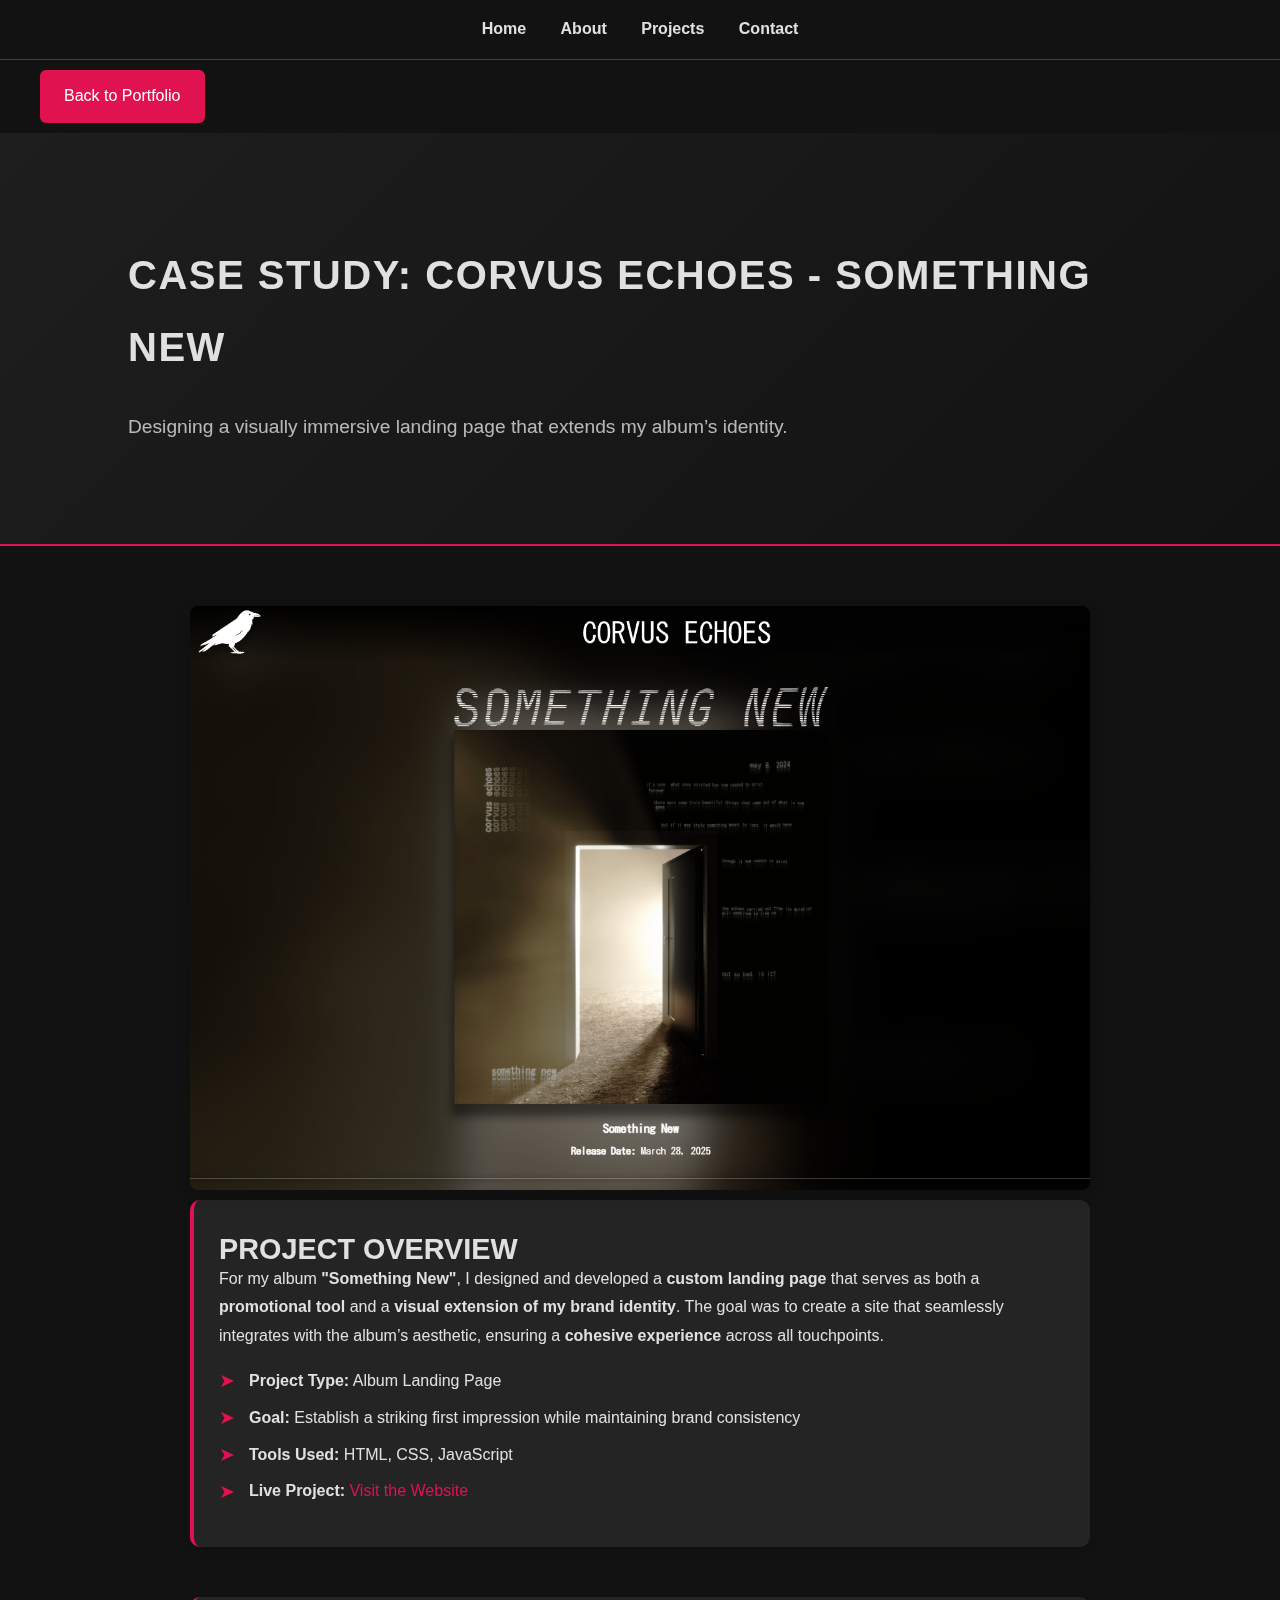
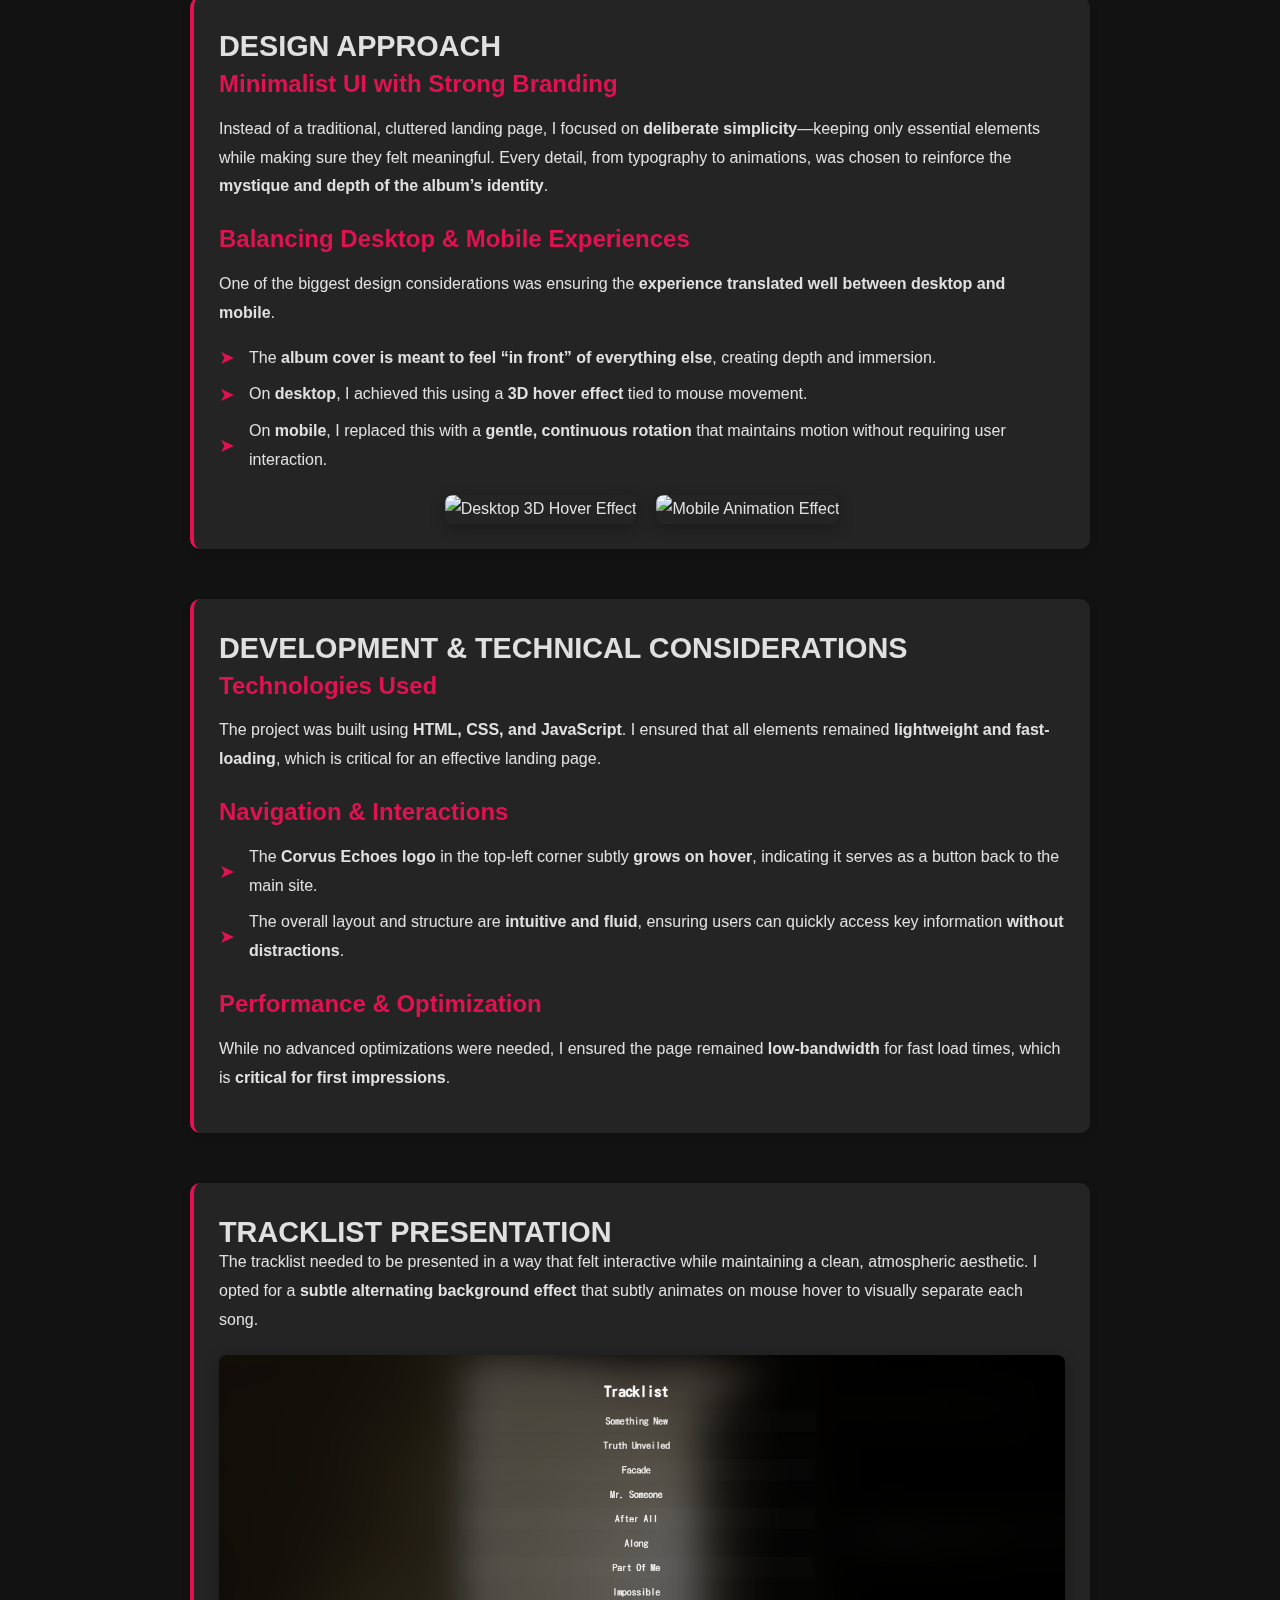
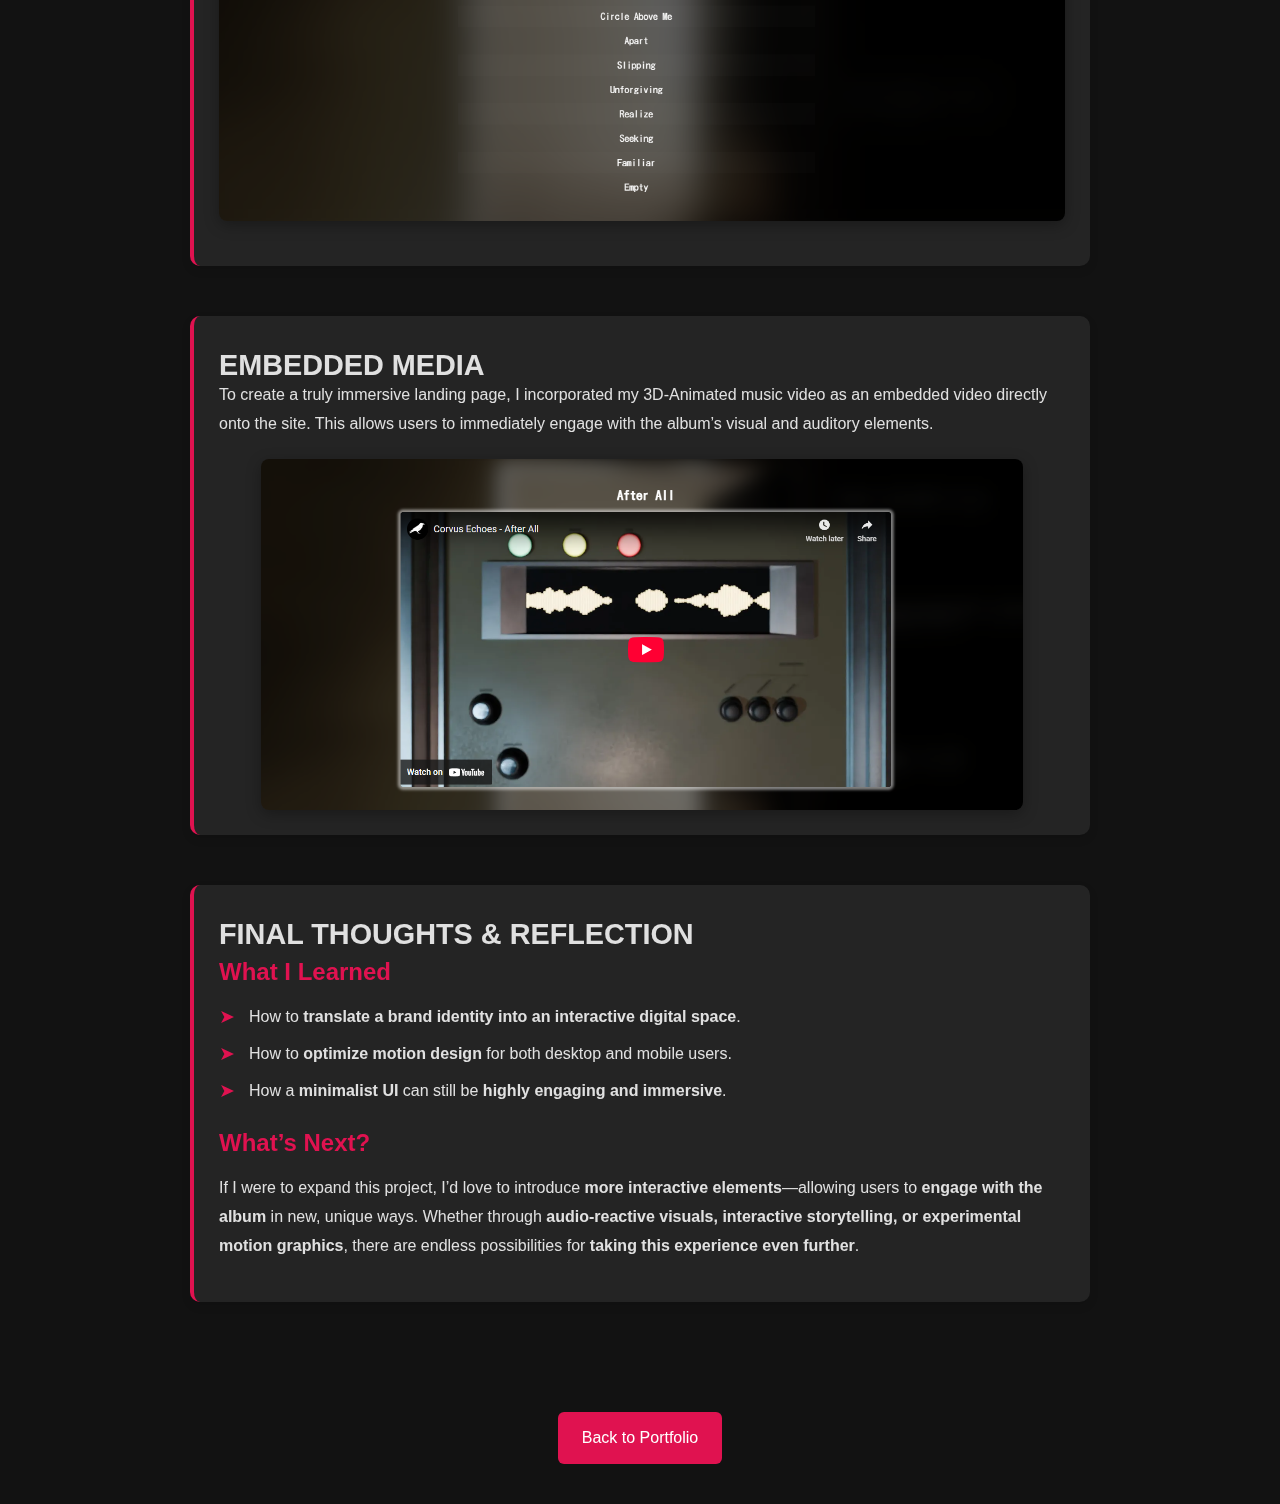
==== projects/somethingnew-landingpage/somethingnew-landingpage.html @ 7a06d149 "Added portfolio content" ====
<!DOCTYPE html>
<html lang="en">
<head>
    <meta charset="UTF-8">
    <meta name="viewport" content="width=device-width, initial-scale=1.0">
    <title>Case Study: Corvus Echoes - Something New | James Evans</title>
    <link rel="stylesheet" href="../project-styles.css">
</head>
<body>

    <!-- Navigation -->
    <nav>
        <ul>
            <li><a href="/index.html">Home</a></li>
            <li><a href="/#about">About</a></li>
            <li><a href="/#projects">Projects</a></li>
            <li><a href="/#contact">Contact</a></li>
        </ul>
    </nav>

    <!-- Back to Portfolio Button -->
    <section class="back-to-portfolio" tag="top">
        <a href="/index.html" class="btn">Back to Portfolio</a>
    </section>    

    <!-- Hero Section -->
    <header class="hero">
        <h1>Case Study: Corvus Echoes - Something New</h1>
        <p>Designing a visually immersive landing page that extends my album’s identity.</p>
    </header>

    <!-- Case Study Content -->
    <section class="case-study">
        <div class="case-study-header">
            <img src="somethingnew-landingpage.png" alt="Corvus Echoes Landing Page Screenshot">
        </div>

        <!-- Project Overview -->
        <section class="case-study-section">
            <h2>Project Overview</h2>
            <p>
                For my album <strong>"Something New"</strong>, I designed and developed a <strong>custom landing page</strong> that serves as both a 
                <strong>promotional tool</strong> and a <strong>visual extension of my brand identity</strong>. The goal was to create a site that seamlessly 
                integrates with the album’s aesthetic, ensuring a <strong>cohesive experience</strong> across all touchpoints.
            </p>
            <ul class="about-list">
                <li><strong>Project Type:</strong> Album Landing Page</li>
                <li><strong>Goal:</strong> Establish a striking first impression while maintaining brand consistency</li>
                <li><strong>Tools Used:</strong> HTML, CSS, JavaScript</li>
                <li><strong>Live Project:</strong> <a href="https://corvus-echoes.com/albums/something-new" target="_blank">Visit the Website</a></li>
            </ul>
        </section>

        <!-- Design Approach -->
        <section class="case-study-section">
            <h2>Design Approach</h2>

            <h3>Minimalist UI with Strong Branding</h3>
            <p>
                Instead of a traditional, cluttered landing page, I focused on <strong>deliberate simplicity</strong>—keeping only essential 
                elements while making sure they felt meaningful. Every detail, from typography to animations, was chosen to reinforce the 
                <strong>mystique and depth of the album’s identity</strong>.
            </p>

            <h3>Balancing Desktop & Mobile Experiences</h3>
            <p>
                One of the biggest design considerations was ensuring the <strong>experience translated well between desktop and mobile</strong>.
            </p>
            <ul class="about-list">
                <li>The <strong>album cover is meant to feel “in front” of everything else</strong>, creating depth and immersion.</li>
                <li>On <strong>desktop</strong>, I achieved this using a <strong>3D hover effect</strong> tied to mouse movement.</li>
                <li>On <strong>mobile</strong>, I replaced this with a <strong>gentle, continuous rotation</strong> that maintains motion without requiring user interaction.</li>
            </ul>

            <!-- GIF Comparison -->
            <div class="visual-comparison">
                <img src="album-desktop.gif" alt="Desktop 3D Hover Effect">
                <img src="album_mobile.gif" alt="Mobile Animation Effect">
            </div>
        </section>

        <!-- Development & Technical Considerations -->
        <section class="case-study-section">
            <h2>Development & Technical Considerations</h2>

            <h3>Technologies Used</h3>
            <p>
                The project was built using <strong>HTML, CSS, and JavaScript</strong>. I ensured that all elements remained <strong>lightweight and fast-loading</strong>,
                which is critical for an effective landing page.
            </p>

            <h3>Navigation & Interactions</h3>
            <ul class="about-list">
                <li>The <strong>Corvus Echoes logo</strong> in the top-left corner subtly <strong>grows on hover</strong>, indicating it serves as a button back to the main site.</li>
                <li>The overall layout and structure are <strong>intuitive and fluid</strong>, ensuring users can quickly access key information <strong>without distractions</strong>.</li>
            </ul>

            <h3>Performance & Optimization</h3>
            <p>
                While no advanced optimizations were needed, I ensured the page remained <strong>low-bandwidth</strong> for fast load times, which is 
                <strong>critical for first impressions</strong>.
            </p>
        </section>

        <!-- Tracklist -->
        <section class="case-study-section">
            <h2>Tracklist Presentation</h2>
            <p>
                The tracklist needed to be presented in a way that felt interactive while maintaining a clean, atmospheric aesthetic.
                I opted for a <strong>subtle alternating background effect</strong> that subtly animates on mouse hover to visually separate each song.
            </p>
            <img src="tracklist.png" alt="Album Tracklist" class="full-width-image">
        </section>

        <!-- Video Player -->
        <section class="case-study-section">
            <h2>Embedded Media</h2>
            <p>
                To create a truly immersive landing page, I incorporated my 3D-Animated music video as an embedded video directly onto the site.
                This allows users to immediately engage with the album’s visual and auditory elements.
            </p>
            <div class="video-container">
                <img src="video-player.png" alt="Embedded Video Player Screenshot">
            </div>
        </section>

        <!-- Final Thoughts -->
        <section class="case-study-section">
            <h2>Final Thoughts & Reflection</h2>

            <h3>What I Learned</h3>
            <ul class="about-list">
                <li>How to <strong>translate a brand identity into an interactive digital space</strong>.</li>
                <li>How to <strong>optimize motion design</strong> for both desktop and mobile users.</li>
                <li>How a <strong>minimalist UI</strong> can still be <strong>highly engaging and immersive</strong>.</li>
            </ul>

            <h3>What’s Next?</h3>
            <p>
                If I were to expand this project, I’d love to introduce <strong>more interactive elements</strong>—allowing users to <strong>engage with the album</strong> in 
                new, unique ways. Whether through <strong>audio-reactive visuals, interactive storytelling, or experimental motion graphics</strong>, there are endless possibilities 
                for <strong>taking this experience even further</strong>.
            </p>
        </section>

    </section>

    <!-- Back to Portfolio Button -->
    <section class="back-to-portfolio">
        <a href="/index.html" class="btn">Back to Portfolio</a>
    </section>

</body>
</html>
---- projects/project-styles.css ----
/* General Case Study Styles */
:root {
    --primary-color: #e01250;
    --text-color: #e0e0e0;
    --bg-color: #121212;
    --accent-bg: rgba(255, 255, 255, 0.08);
    --border-color: rgba(255, 255, 255, 0.2);
}

body {
    font-family: "Franklin Gothic", sans-serif;
    margin: 0;
    padding: 0;
    background: var(--bg-color);
    color: var(--text-color);
    line-height: 1.8;
}

/* Navigation */
nav {
    position: sticky;
    top: 0;
    width: 100%;
    padding: 15px 0;
    z-index: 100;
    text-align: center;
    background: linear-gradient(180deg, rgba(18, 18, 18, 0.9) 10%, rgba(18, 18, 18, 0.6) 95%, rgba(0, 0, 0, 0) 100%);
    backdrop-filter: blur(6px) brightness(1.1);
    border-bottom: 1px solid var(--border-color);
}

nav ul {
    list-style: none;
    padding: 0;
    margin: 0;
}

nav ul li {
    display: inline;
    margin: 0 15px;
}

nav ul li a, #contact a {
    color: var(--text-color);
    text-decoration: none;
    font-weight: 600;
    position: relative;
    transition: color 0.3s ease-in-out, text-shadow 0.3s ease-in-out;
}

nav ul li a::after, #contact a::after {
    content: "";
    position: absolute;
    left: 0;
    bottom: -3px;
    width: 100%;
    height: 2px;
    background: var(--primary-color);
    transform: scaleX(0);
    transform-origin: left;
    transition: transform 0.3s ease-in-out;
}

nav ul li a:hover, #contact a:hover {
    color: var(--primary-color);
    text-shadow: 0px 0px 10px var(--primary-color);
}

nav ul li a:hover::after, #contact a:hover::after {
    transform: scaleX(1);
}

/* Hero Section */
.hero {
    text-align: left;
    padding: 80px 10%;
    background: linear-gradient(135deg, #1e1e1e 0%, #121212 100%);
    border-bottom: 2px solid var(--primary-color);
}

.hero h1 {
    font-size: 2.5rem;
    font-weight: 700;
    text-transform: uppercase;
    letter-spacing: 1.5px;
}

.hero p {
    font-size: 1.2rem;
    opacity: 0.8;
    max-width: 700px;
}

/* Case Study Content */
.case-study {
    max-width: 900px;
    margin: 40px auto;
    padding: 20px;
}

.case-study-header img {
    width: 100%;
    border-radius: 8px;
    box-shadow: 0px 4px 15px rgba(0, 0, 0, 0.2);
}

/* Sections */
.case-study-section {
    margin-bottom: 50px;
    padding: 25px;
    background: var(--accent-bg);
    border-radius: 10px;
    border-left: 4px solid var(--primary-color);
    box-shadow: 0px 4px 10px rgba(0, 0, 0, 0.1);
}

/* Headings */
.case-study-section h2, .case-study-section h3 {
    margin-bottom: 0;
    font-weight: 700;
}

.case-study-section h2 {
    line-height: 0;
    font-size: 1.8rem;
    color: var(--text-color);
    text-transform: uppercase;
}

.case-study-section h3 {
    line-height: 1.2;
    font-size: 1.5rem;
    color: var(--primary-color);
    font-weight: 600;
}

/* Lists */
.about-list {
    list-style: none;
    padding: 0;
}

.about-list li {
    font-size: 1rem;
    color: var(--text-color);
    margin-bottom: 8px;
    position: relative;
    padding-left: 30px;
    text-align: left;
}

.about-list li::before {
    content: "➤";
    color: var(--primary-color);
    font-size: 1.2rem;
    position: absolute;
    left: 0;
    top: 50%;
    transform: translateY(-50%);
}

/* Links */
a {
    color: var(--primary-color);
    text-decoration: none;
    transition: text-shadow 0.3s ease-in-out;
}

a:hover {
    text-shadow: 0px 0px 8px var(--primary-color);
}

/* Next Steps Section */
.back-to-portfolio {
    text-align: center;
    margin: 40px 0;
}

.back-to-portfolio[tag="top"] {
    text-align: left;
    margin: 10px 0;
    margin-left: 40px;
}

.back-to-portfolio .btn {
    display: inline-block;
    padding: 12px 24px;
    font-size: 1rem;
    color: #fff;
    background: var(--primary-color);
    text-decoration: none;
    border-radius: 6px;
    transition: transform 0.3s ease-in-out, background 0.3s ease-in-out;
}

.back-to-portfolio .btn:hover {
    transform: scale(1.05);
    box-shadow: 0px 0px 20px rgba(224, 18, 80, .5);
}

/* Responsive Image Styling */
.visual-comparison {
    display: flex;
    justify-content: center;
    gap: 20px;
    margin-top: 20px;
}

.visual-comparison img {
    max-width: 45%;
    border-radius: 8px;
    box-shadow: 0px 4px 15px rgba(0, 0, 0, 0.3);
}

/* Full Width Tracklist Image */
.full-width-image {
    width: 100%;
    max-width: 900px;
    display: block;
    margin: 20px auto;
    border-radius: 8px;
    box-shadow: 0px 4px 15px rgba(0, 0, 0, 0.3);
}

/* Video Container */
.video-container {
    display: flex;
    justify-content: center;
    align-items: center;
    margin-top: 20px;
}

.video-container img {
    max-width: 90%;
    border-radius: 8px;
    box-shadow: 0px 4px 15px rgba(0, 0, 0, 0.3);
}


/* Responsive Design */
@media (max-width: 768px) {
    .hero {
        padding: 60px 5%;
    }
    .case-study {
        padding: 15px;
    }
    .case-study-section {
        padding: 15px;
    }
    .visual-comparison {
        flex-direction: column;
        align-items: center;
    }

    .visual-comparison img {
        max-width: 80%;
    }
}
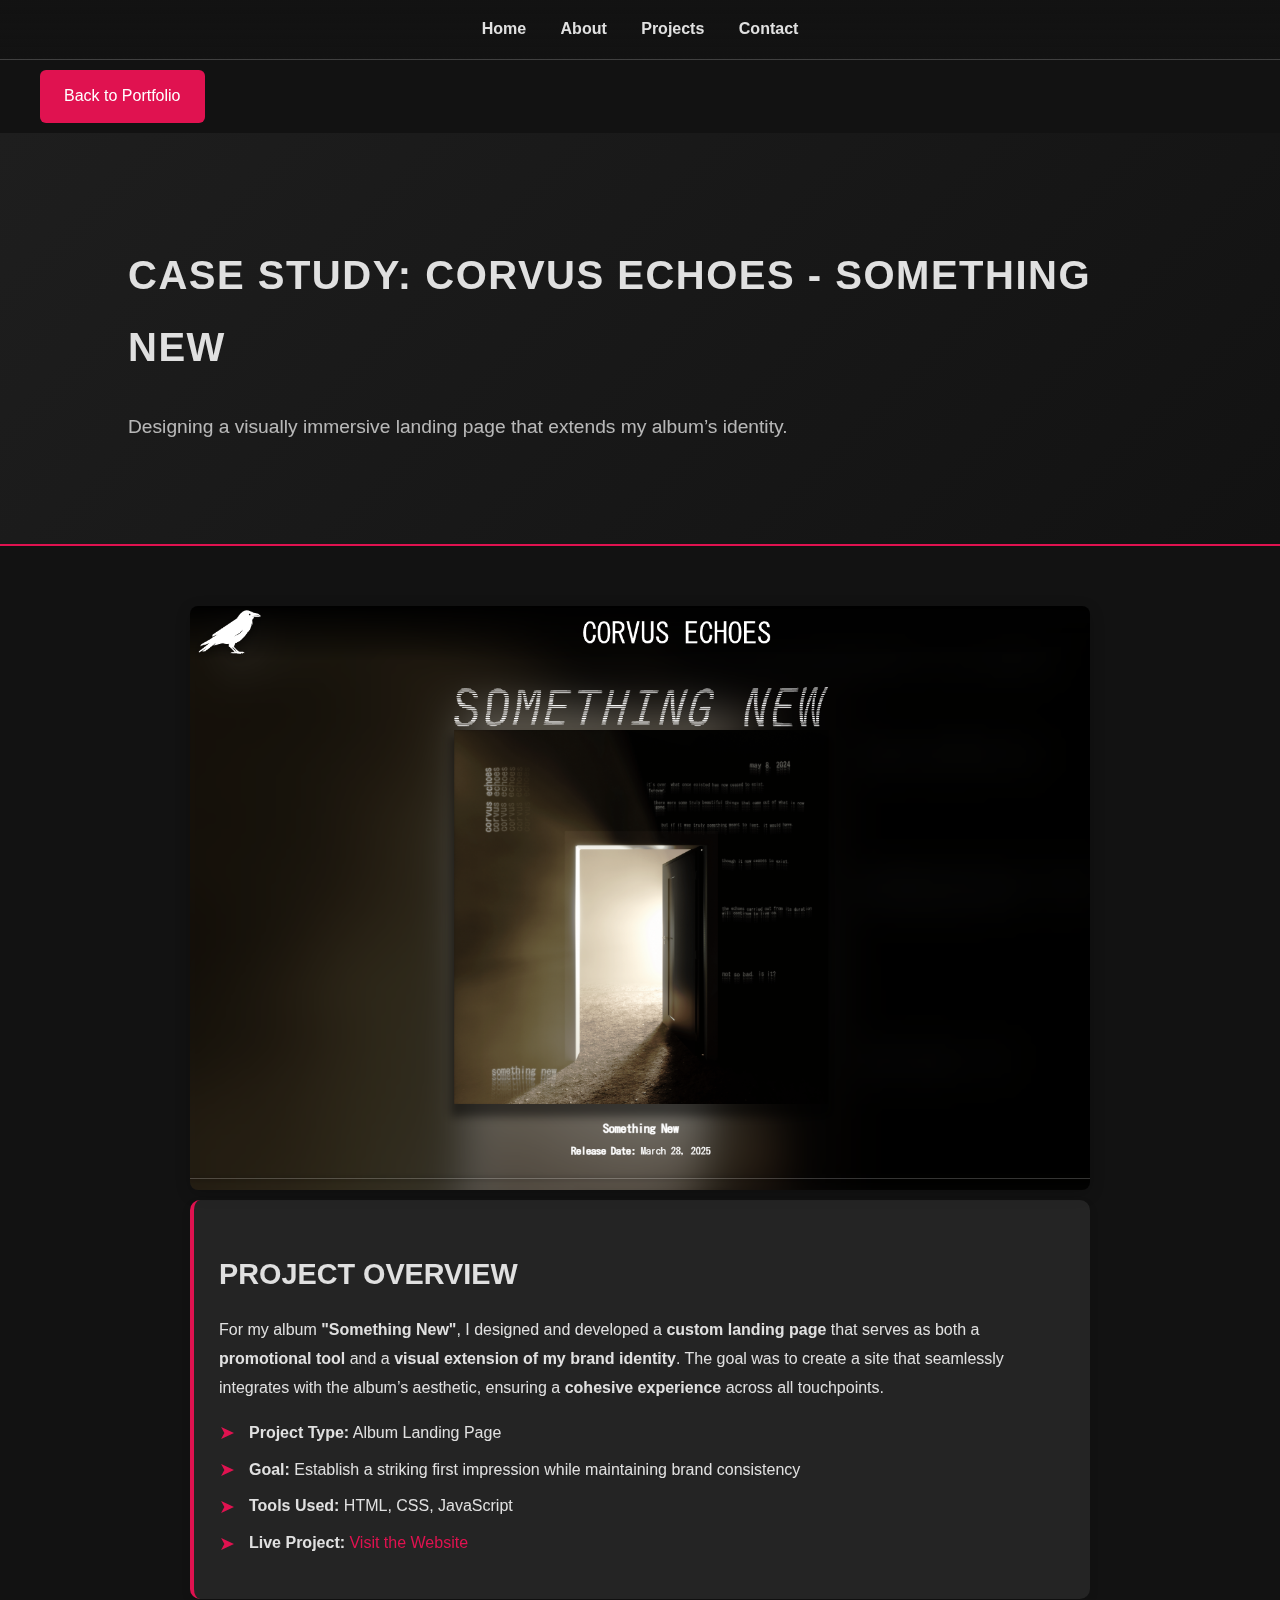
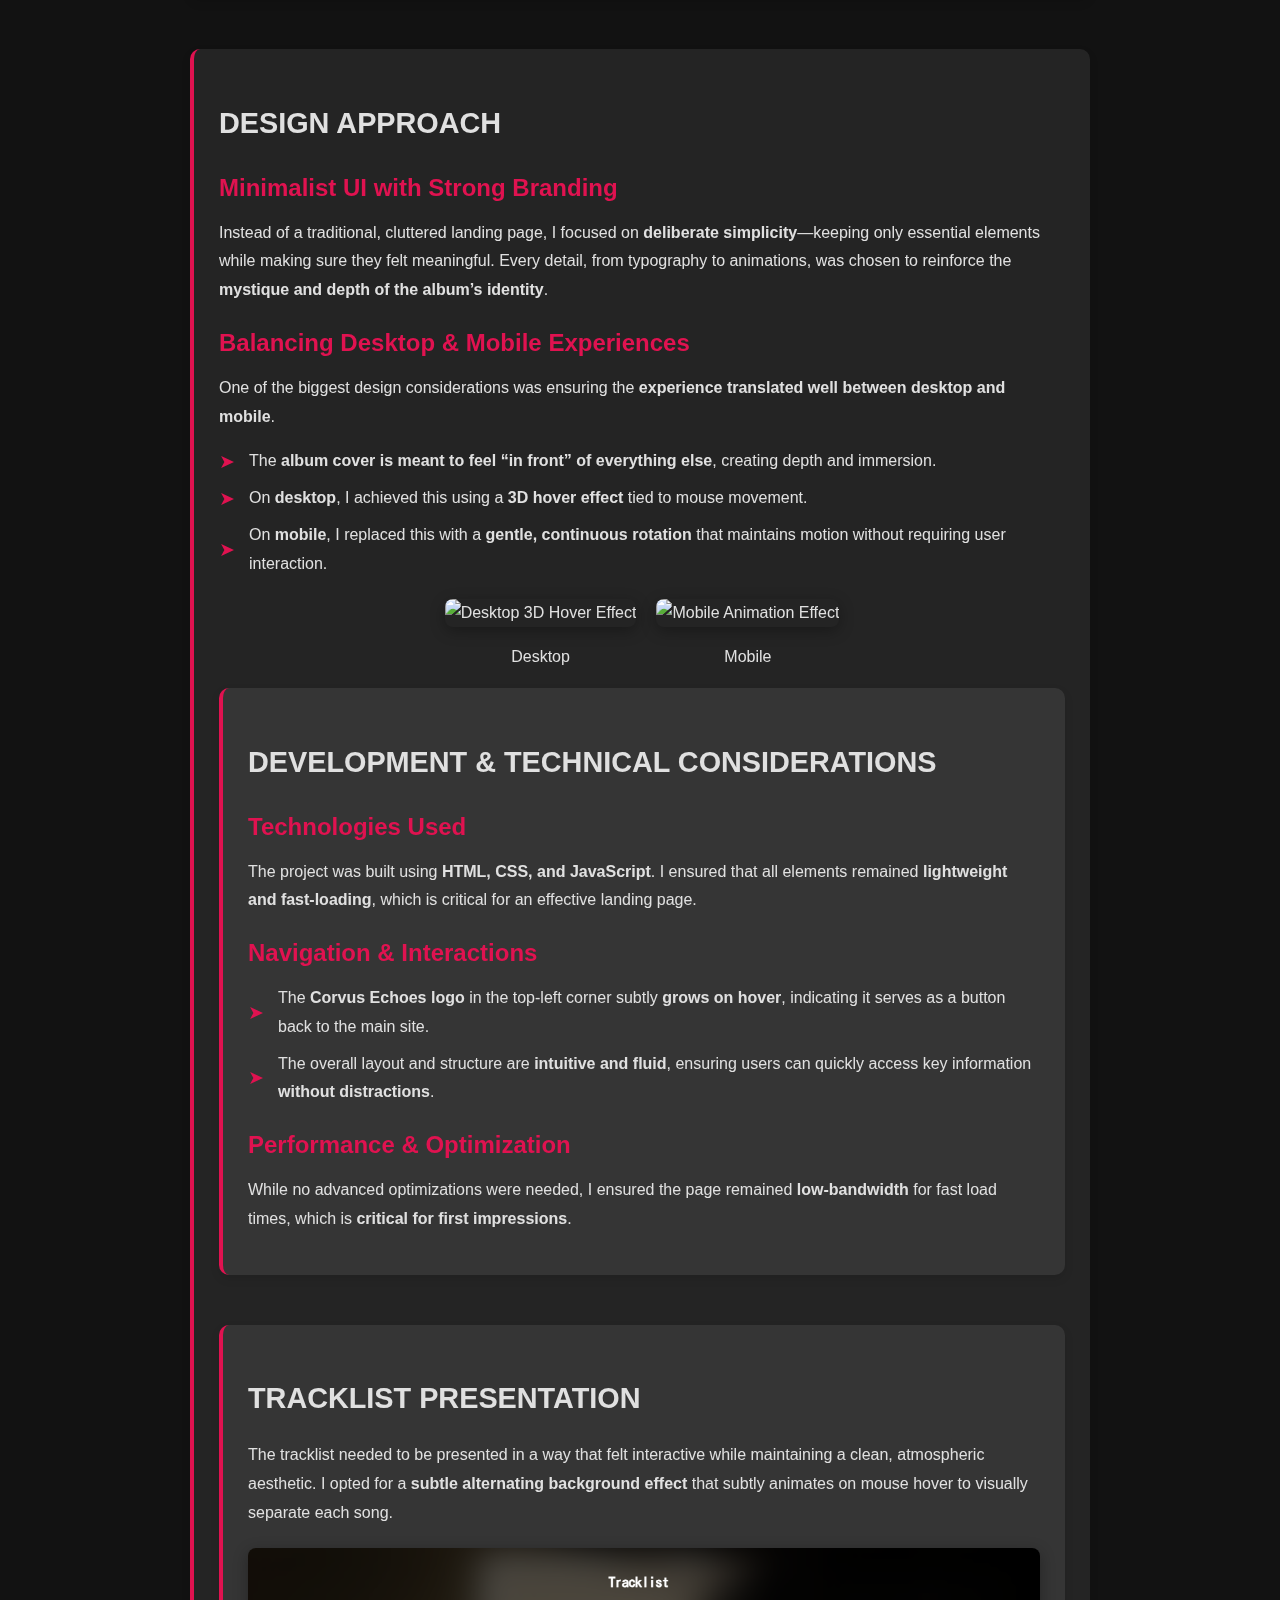
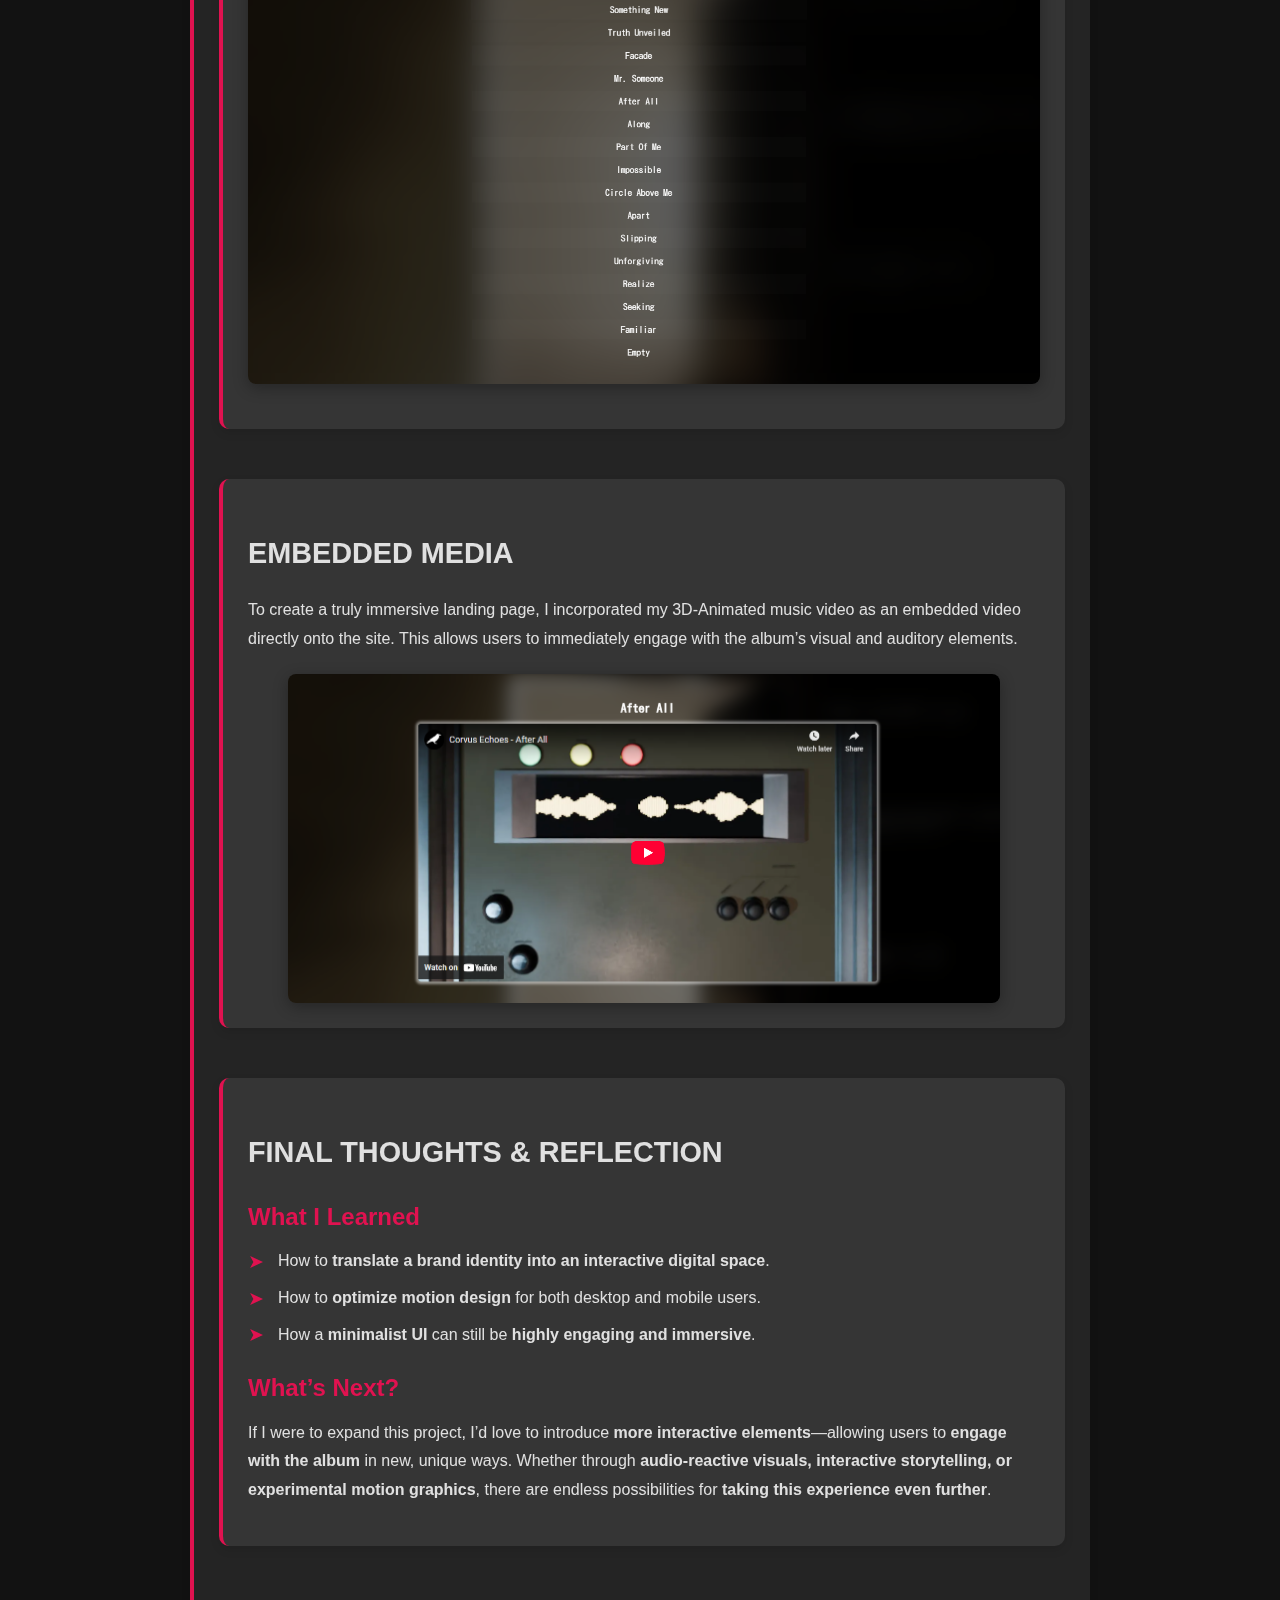
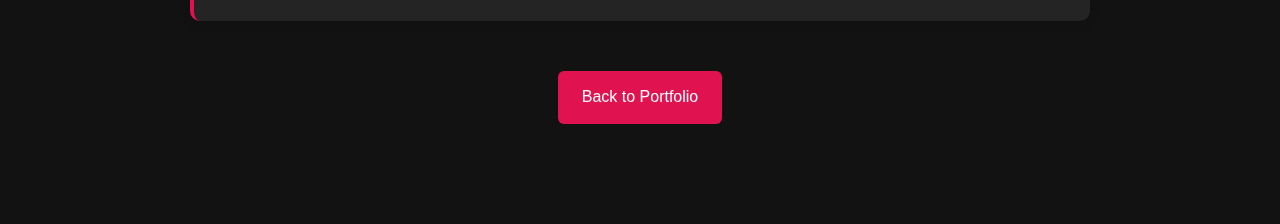
==== commit 9cbbf3bd: "Truly one more fix" ====
--- a/projects/somethingnew-landingpage/somethingnew-landingpage.html
+++ b/projects/somethingnew-landingpage/somethingnew-landingpage.html
@@ -72,12 +72,19 @@
                 <li>On <strong>mobile</strong>, I replaced this with a <strong>gentle, continuous rotation</strong> that maintains motion without requiring user interaction.</li>
             </ul>
 
-            <!-- GIF Comparison -->
-            <div class="visual-comparison">
-                <img src="album-desktop.gif" alt="Desktop 3D Hover Effect">
-                <img src="album_mobile.gif" alt="Mobile Animation Effect">
-            </div>
-        </section>
+<!-- GIF Comparison -->
+<div class="visual-comparison">
+    <div class="comparison-item">
+        <img src="album-desktop.gif" alt="Desktop 3D Hover Effect">
+        <p class="image-caption">Desktop</p>
+    </div>
+    <div class="comparison-item">
+        <img src="album_mobile.gif" alt="Mobile Animation Effect">
+        <p class="image-caption">Mobile</p>
+    </div>
+</div>
+
+
 
         <!-- Development & Technical Considerations -->
         <section class="case-study-section">
--- a/projects/project-styles.css
+++ b/projects/project-styles.css
@@ -121,7 +121,6 @@
 }
 
 .case-study-section h2 {
-    line-height: 0;
     font-size: 1.8rem;
     color: var(--text-color);
     text-transform: uppercase;
@@ -236,6 +235,28 @@
     box-shadow: 0px 4px 15px rgba(0, 0, 0, 0.3);
 }
 
+/* Captioned Images */
+.visual-comparison {
+    display: flex;
+    justify-content: center;
+    gap: 20px;
+    align-items: center;
+    flex-wrap: wrap;
+    text-align: center;
+}
+
+.comparison-item {
+    text-align: center;
+    display: flex;
+    flex-direction: column;
+    align-items: center;
+}
+
+.comparison-item img {
+    display: block;
+    max-width: 300px;
+    height: auto;
+}
 
 /* Responsive Design */
 @media (max-width: 768px) {
@@ -252,9 +273,14 @@
         flex-direction: column;
         align-items: center;
     }
-
-    .visual-comparison img {
-        max-width: 80%;
-    }
-}
-
+    .comparison-item {
+        justify-content: center;
+        flex-direction: column;
+        align-items: center;
+    }
+
+    .comparison-item img {
+        max-width: 400px;
+    }
+}
+
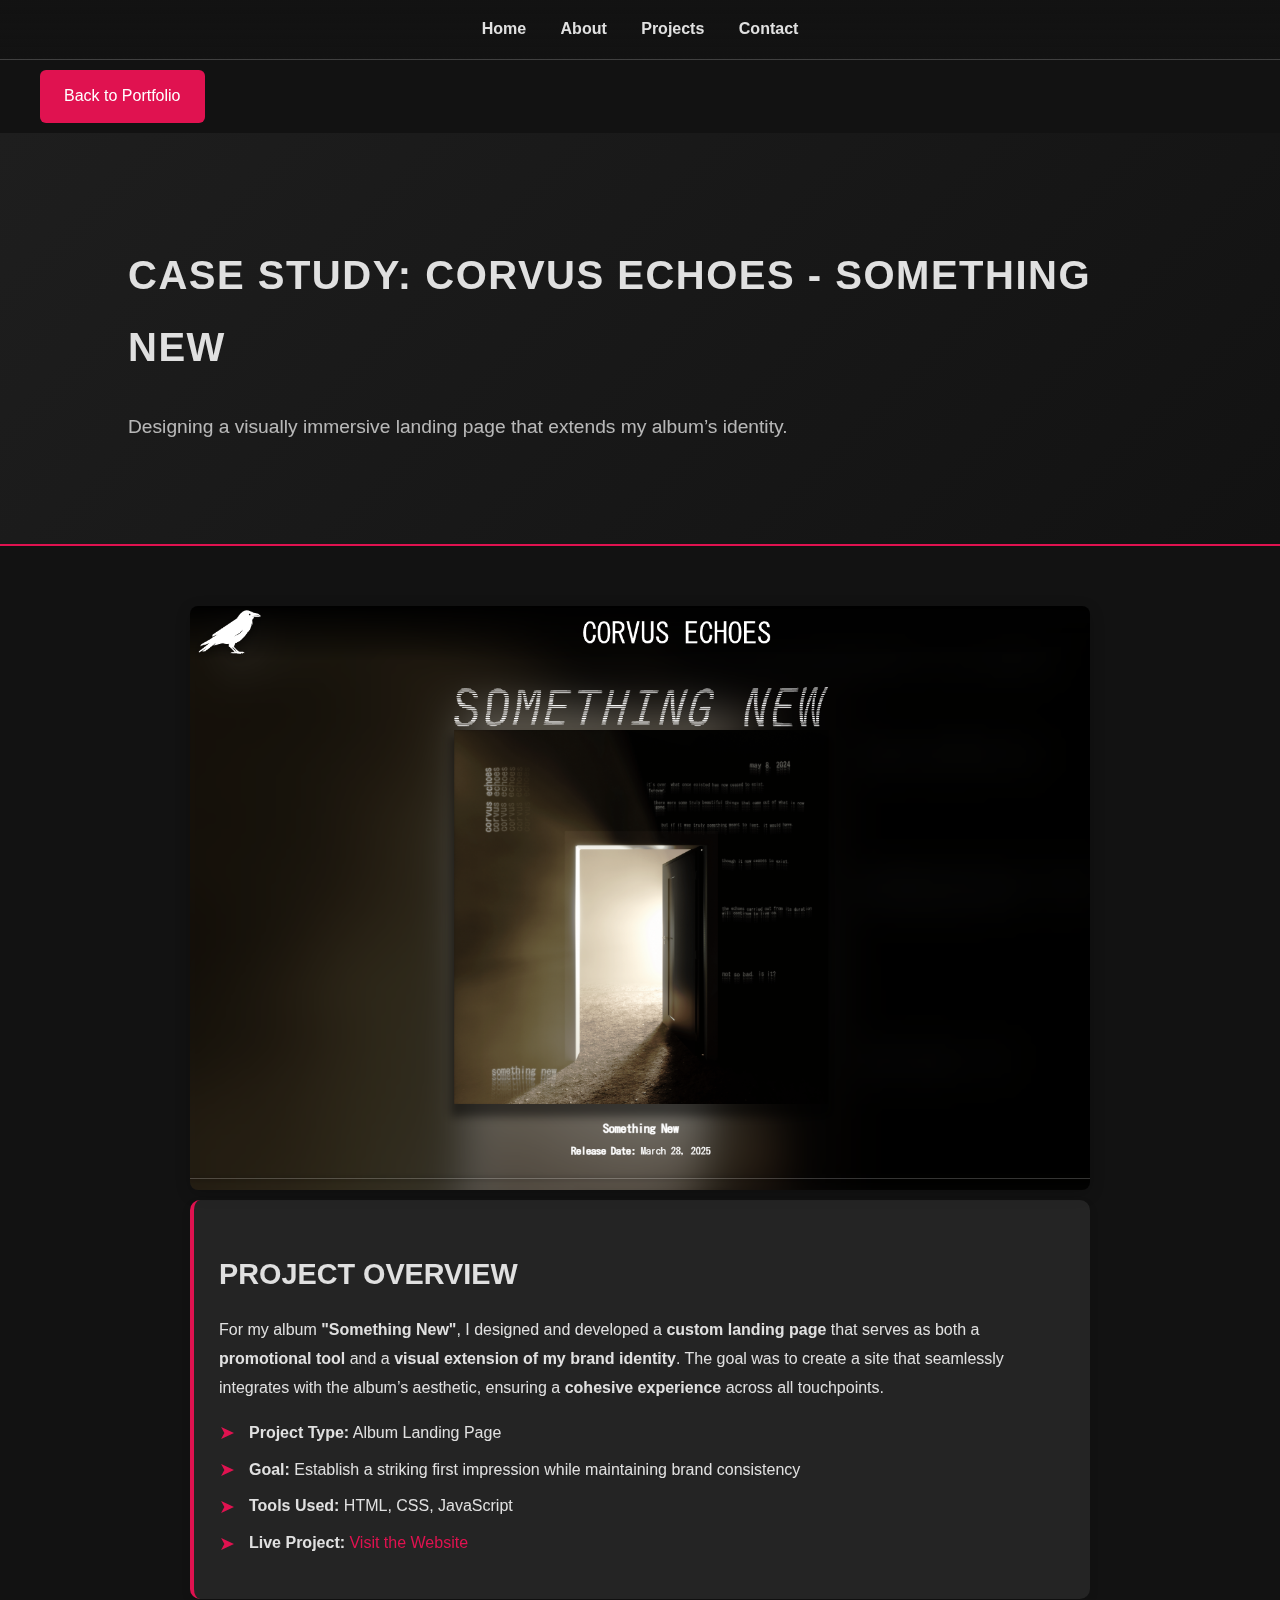
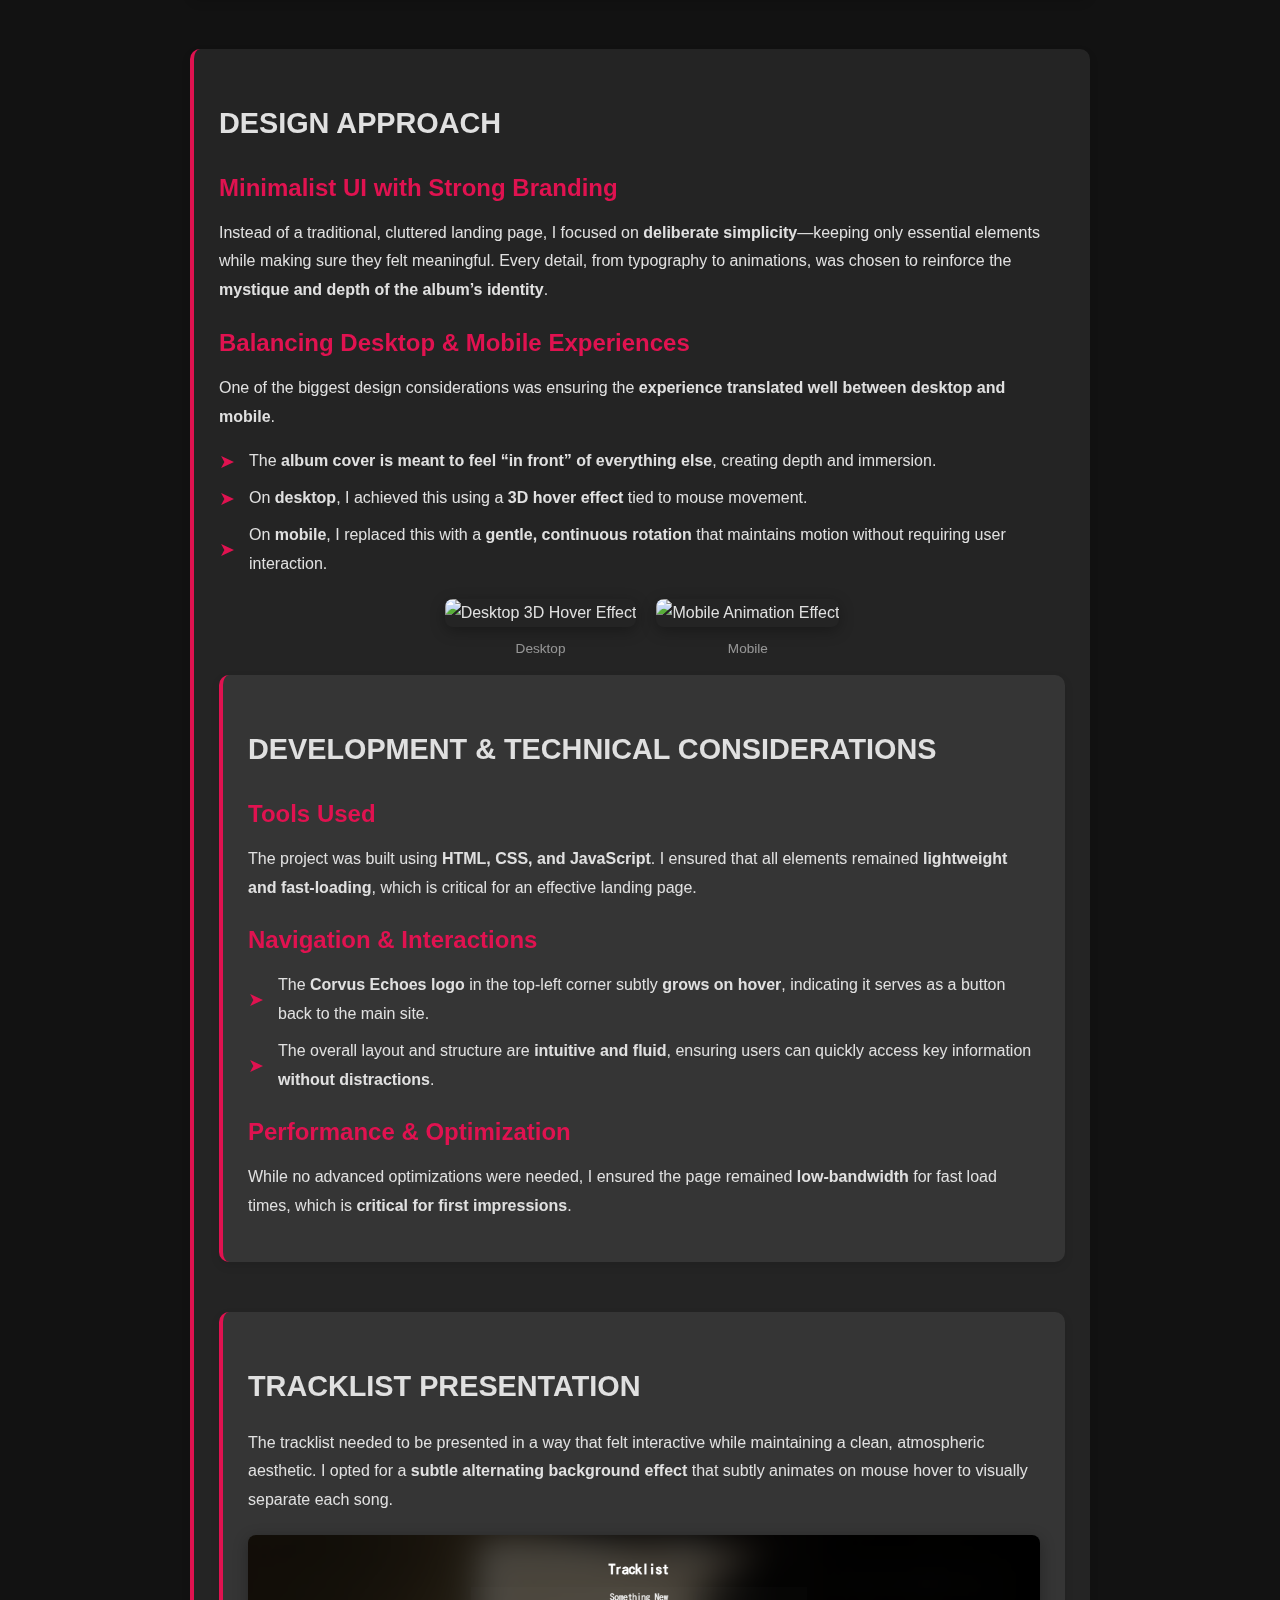
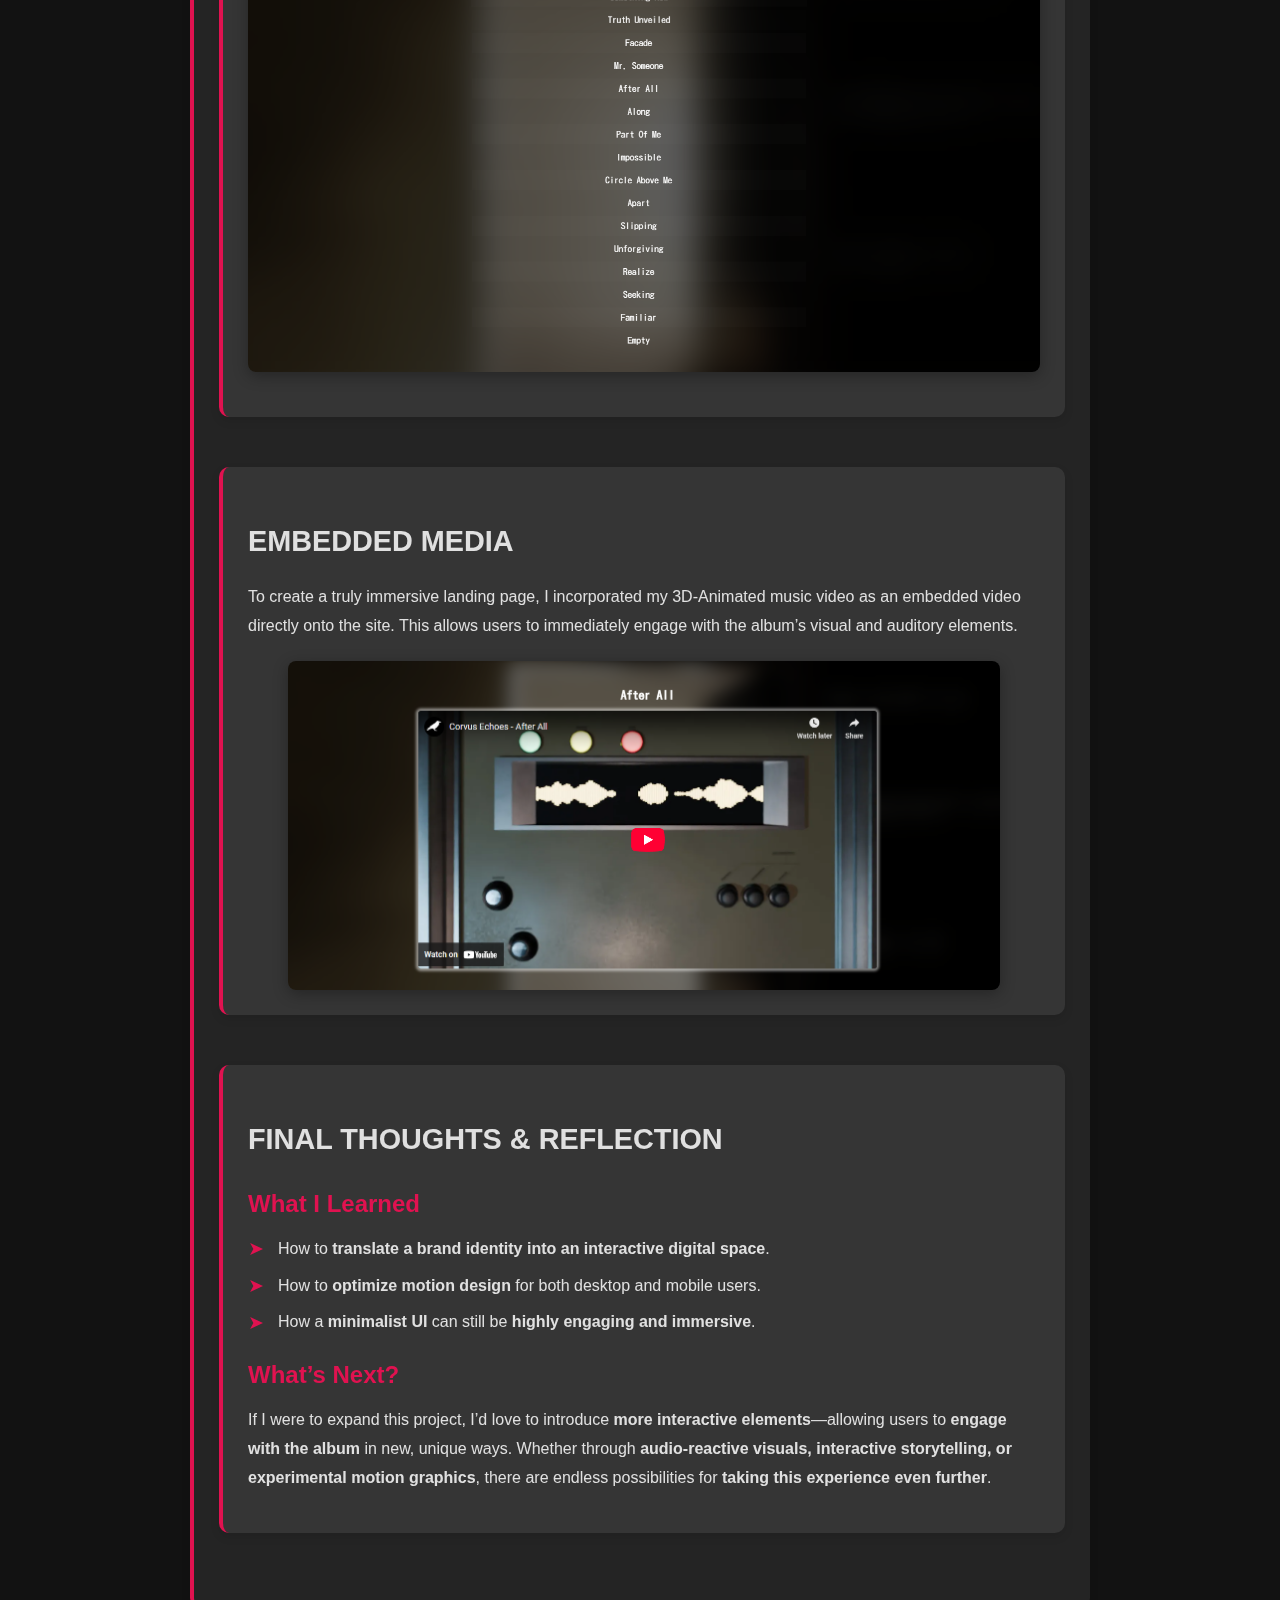
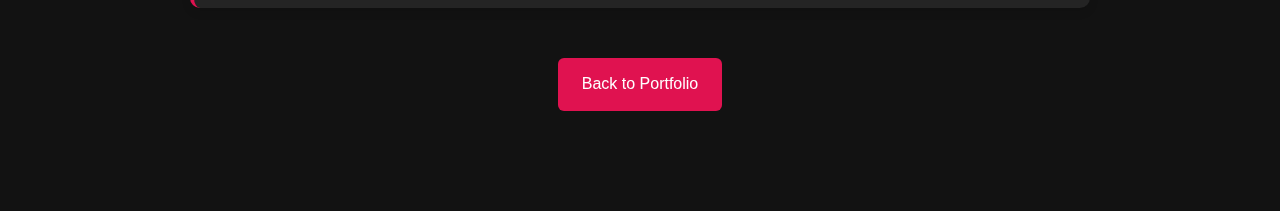
==== commit 8d4397d6: "Added Industrial Design portfolio section" ====
--- a/projects/somethingnew-landingpage/somethingnew-landingpage.html
+++ b/projects/somethingnew-landingpage/somethingnew-landingpage.html
@@ -90,7 +90,7 @@
         <section class="case-study-section">
             <h2>Development & Technical Considerations</h2>
 
-            <h3>Technologies Used</h3>
+            <h3>Tools Used</h3>
             <p>
                 The project was built using <strong>HTML, CSS, and JavaScript</strong>. I ensured that all elements remained <strong>lightweight and fast-loading</strong>,
                 which is critical for an effective landing page.
--- a/projects/project-styles.css
+++ b/projects/project-styles.css
@@ -258,6 +258,101 @@
     height: auto;
 }
 
+/* Gallery Layout */
+.gallery {
+    display: grid;
+    grid-template-columns: repeat(auto-fit, minmax(280px, 1fr));
+    gap: 40px;
+    margin-top: 20px;
+}
+
+.gallery-item {
+    background: var(--accent-bg);
+    border-radius: 10px;
+    padding: 20px;
+    text-align: center;
+    box-shadow: 0px 4px 10px rgba(0, 0, 0, 0.15);
+    transition: transform 0.2s ease;
+}
+
+.gallery-item:hover {
+    transform: scale(1.02);
+}
+
+.gallery-item img {
+    width: 100%;
+    max-width: 300px;
+    height: auto;
+    border-radius: 8px;
+    margin-top: 15px;
+    box-shadow: 0px 4px 10px rgba(0, 0, 0, 0.2);
+}
+
+.gallery-item h3 {
+    font-size: 1.3rem;
+    margin-bottom: 10px;
+    color: var(--primary-color);
+}
+
+.gallery-item p {
+    font-size: 0.95rem;
+    opacity: 0.85;
+}
+
+.gif-hover {
+    position: relative;
+    display: inline-block;
+    width: 100%;
+    max-width: 300px;
+    margin: 0 auto;
+}
+
+.gif-hover img {
+    display: block;
+    width: 100%;
+    height: auto;
+    border-radius: 8px;
+    transition: opacity 0.3s ease;
+}
+
+.gif-hover .static {
+    position: relative;
+    z-index: 1;
+    opacity: 1;
+}
+
+.gif-hover .animated {
+    position: absolute;
+    top: 0;
+    left: 0;
+    z-index: 2;
+    opacity: 0;
+    pointer-events: none;
+}
+
+.gif-hover:hover .animated {
+    opacity: 1;
+}
+
+.gif-hover:hover .static {
+    opacity: 0;
+}
+
+.gif-block {
+    display: flex;
+    flex-direction: column;
+    align-items: center;
+}
+
+.image-caption {
+    font-size: 0.85rem;
+    color: var(--text-color);
+    opacity: 0.6;
+    margin-top: 10px;
+    text-align: center;
+}
+
+
 /* Responsive Design */
 @media (max-width: 768px) {
     .hero {
@@ -280,7 +375,7 @@
     }
 
     .comparison-item img {
-        max-width: 400px;
-    }
-}
-
+        max-width: 200px;
+    }
+}
+
